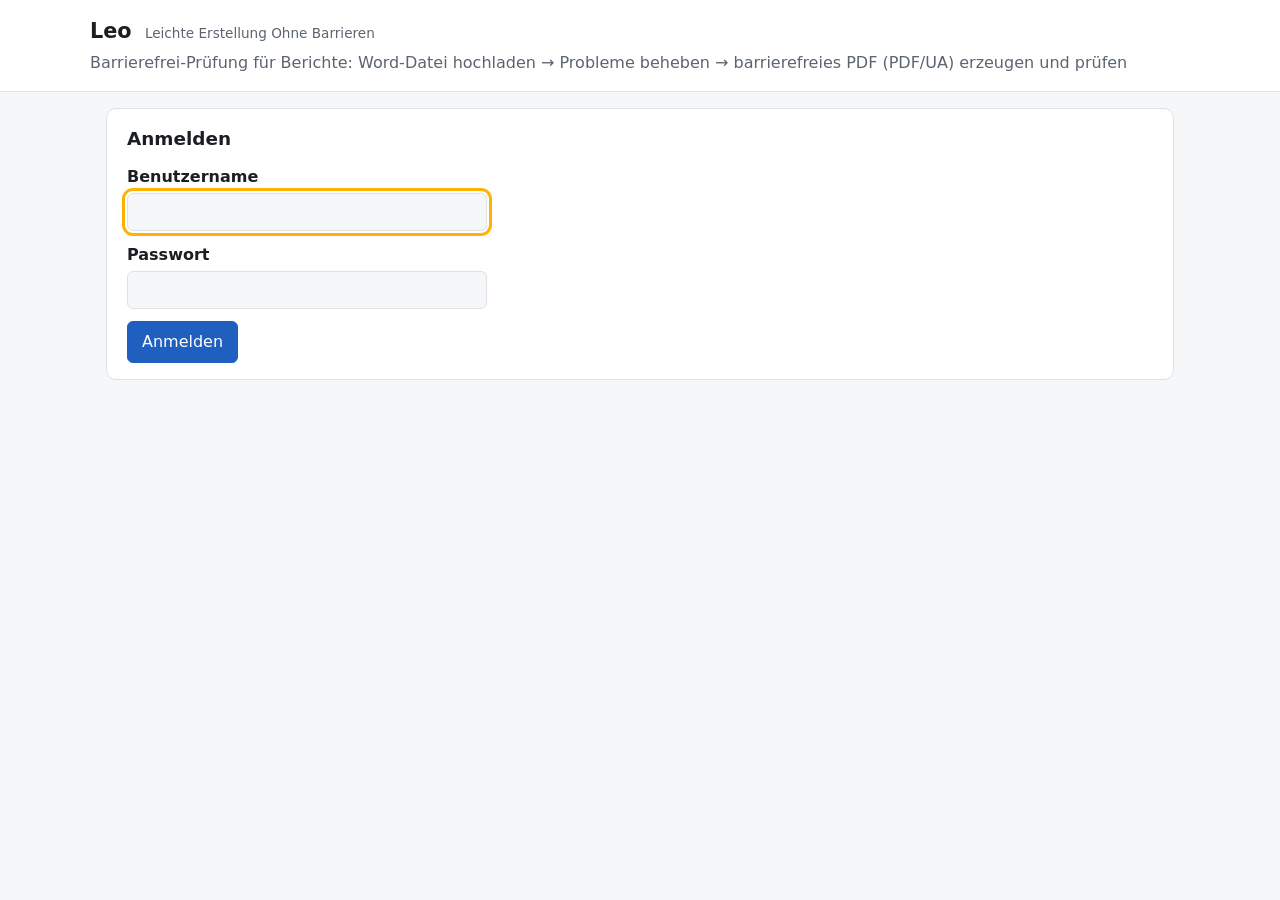
==== static/index.html @ 0f89e2e9 "Matterhorn-Übersicht (DE/EN) und Pfeiltasten in den Reitern - MATTERHORN.md/.en.md: alle 31 Prüfpunk" ====
<!doctype html>
<!-- SPDX-License-Identifier: EUPL-1.2 · Copyright (c) 2026 example.org -->
<html lang="de">
<head>
<meta charset="utf-8">
<meta name="viewport" content="width=device-width, initial-scale=1">
<title>Leo – Leichte Erstellung Ohne Barrieren</title>
<style>
:root {
  --bg: #f6f7f9; --card: #ffffff; --text: #1b1f24; --muted: #5b6470; --line: #dde1e6;
  --accent: #1f5fbf; --accent-text: #ffffff; --ok: #1d7a3e; --ok-bg: #e6f4ea;
  --err: #b3261e; --err-bg: #fce8e6; --warn: #8a5a00; --warn-bg: #fff4d6; --info: #3c4a5c; --info-bg: #eef1f5;
  --focus: #ffb300;
}
@media (prefers-color-scheme: dark) {
  :root {
    --bg: #14171b; --card: #1d2127; --text: #e8eaed; --muted: #a2abb6; --line: #343a42;
    --accent: #7fb0ff; --accent-text: #0d1b33; --ok: #7ed69b; --ok-bg: #173323;
    --err: #ff9d94; --err-bg: #3d1a17; --warn: #ffd27a; --warn-bg: #3a2d0e; --info: #c3cdd9; --info-bg: #262c34;
  }
}
* { box-sizing: border-box; }
body { margin: 0; font: 16px/1.5 system-ui, -apple-system, "Segoe UI", Roboto, sans-serif; background: var(--bg); color: var(--text); }
header { background: var(--card); border-bottom: 1px solid var(--line); padding: 16px; }
header h1 { margin: 0; font-size: 1.3rem; }
header h1 .claim { display: inline-block; font-size: 0.85rem; font-weight: 400; color: var(--muted); margin-left: 6px; }
header p { margin: 4px 0 0; color: var(--muted); }
header .bar { max-width: 1100px; margin: 0 auto; display: flex; gap: 16px; align-items: flex-start; justify-content: space-between; flex-wrap: wrap; }
#userbox { display: flex; gap: 10px; align-items: center; }
#login form { max-width: 360px; display: grid; gap: 12px; }
main { max-width: 1100px; margin: 0 auto; padding: 16px 16px 120px; }
.card { background: var(--card); border: 1px solid var(--line); border-radius: 10px; padding: 16px 20px; margin-bottom: 16px; }
h2 { font-size: 1.15rem; margin: 0 0 12px; }
h3 { font-size: 1rem; margin: 0 0 6px; }
button, .btn { font: inherit; border: 1px solid var(--accent); background: var(--accent); color: var(--accent-text); border-radius: 6px; padding: 8px 14px; cursor: pointer; text-decoration: none; display: inline-block; }
button.secondary, .btn.secondary { background: transparent; color: var(--accent); }
button:disabled { opacity: .5; cursor: not-allowed; }
:focus-visible { outline: 3px solid var(--focus); outline-offset: 2px; }
input[type=text], input[type=password], textarea, select { font: inherit; color: var(--text); background: var(--bg); border: 1px solid var(--line); border-radius: 6px; padding: 6px 8px; width: 100%; }
textarea { min-height: 70px; resize: vertical; }
label { font-weight: 600; display: block; margin-bottom: 4px; }
label.inline { display: inline-flex; gap: 6px; align-items: center; font-weight: normal; }
.muted { color: var(--muted); font-size: .92rem; }
.row { display: flex; gap: 12px; flex-wrap: wrap; align-items: center; }
.grid2 { display: grid; grid-template-columns: 1fr 1fr; gap: 16px; }
@media (max-width: 700px) { .grid2 { grid-template-columns: 1fr; } }
.badge { display: inline-block; padding: 1px 8px; border-radius: 999px; font-size: .82rem; font-weight: 600; }
.b-err { background: var(--err-bg); color: var(--err); }
.b-warn { background: var(--warn-bg); color: var(--warn); }
.b-ok { background: var(--ok-bg); color: var(--ok); }
.b-info { background: var(--info-bg); color: var(--info); }
.summary { display: flex; gap: 12px; flex-wrap: wrap; }
.summary .tile { flex: 1 1 150px; border: 1px solid var(--line); border-radius: 8px; padding: 10px 14px; }
.tile .num { font-size: 1.6rem; font-weight: 700; display: block; }
nav.tabs { display: flex; gap: 4px; flex-wrap: wrap; margin-bottom: 16px; }
nav.tabs button { background: transparent; color: var(--text); border-color: var(--line); }
nav.tabs button[aria-selected=true] { background: var(--accent); color: var(--accent-text); border-color: var(--accent); }
.img-card { display: grid; grid-template-columns: 220px 1fr; gap: 16px; border-top: 1px solid var(--line); padding: 16px 0; }
.img-card:first-of-type { border-top: 0; }
@media (max-width: 700px) { .img-card { grid-template-columns: 1fr; } }
.preview { width: 100%; max-height: 200px; object-fit: contain; background: repeating-conic-gradient(var(--line) 0 25%, transparent 0 50%) 0 0/16px 16px; border-radius: 6px; border: 1px solid var(--line); }
.noprev { height: 120px; display: flex; align-items: center; justify-content: center; text-align: center; border: 1px dashed var(--line); border-radius: 6px; color: var(--muted); padding: 8px; }
table.list { width: 100%; border-collapse: collapse; }
table.list th, table.list td { text-align: left; padding: 8px; border-top: 1px solid var(--line); vertical-align: top; }
table.list th { border-top: 0; color: var(--muted); font-weight: 600; font-size: .9rem; }
ul.hints { list-style: none; padding: 0; margin: 0; }
ul.hints li { padding: 8px 0; border-top: 1px solid var(--line); display: flex; gap: 10px; }
ul.hints li:first-child { border-top: 0; }
.swatch { display: inline-block; width: 1.4em; height: 1.4em; border-radius: 4px; border: 1px solid var(--line); vertical-align: middle; }
.sample { font-weight: 600; padding: 2px 6px; background: #fff; border-radius: 4px; border: 1px solid var(--line); }
.outline { margin: 0; padding: 0; list-style: none; max-height: 420px; overflow: auto; }
.outline li { padding: 2px 0; }
.actions { position: fixed; bottom: 0; left: 0; right: 0; background: var(--card); border-top: 1px solid var(--line); padding: 12px 16px; }
.actions .inner { max-width: 1100px; margin: 0 auto; display: flex; gap: 12px; align-items: center; flex-wrap: wrap; }
.status { margin-left: auto; }
.spinner { display: inline-block; width: 1em; height: 1em; border: 2px solid currentColor; border-right-color: transparent; border-radius: 50%; animation: spin .8s linear infinite; vertical-align: -2px; }
@keyframes spin { to { transform: rotate(360deg); } }
.drop { border: 2px dashed var(--line); border-radius: 10px; padding: 28px; text-align: center; }
.drop.over { border-color: var(--accent); }
.hidden { display: none !important; }
.error-box { background: var(--err-bg); color: var(--err); padding: 10px 14px; border-radius: 8px; margin-bottom: 16px; }
</style>
</head>
<body>
<header>
  <div class="bar">
    <div>
      <h1>Leo <span class="claim">Leichte Erstellung Ohne Barrieren</span></h1>
      <p>Barrierefrei-Prüfung für Berichte: Word-Datei hochladen → Probleme beheben → barrierefreies PDF (PDF/UA) erzeugen und prüfen</p>
    </div>
    <div id="userbox" class="hidden"><span class="muted">Angemeldet als <strong id="username"></strong></span><a class="btn secondary hidden" id="adminlink" href="/admin">Benutzerverwaltung</a><button class="secondary" id="logout">Abmelden</button></div>
  </div>
</header>
<main>
  <div id="error" class="error-box hidden" role="alert"></div>

  <section id="login" class="card hidden" aria-labelledby="h-login">
    <h2 id="h-login">Anmelden</h2>
    <form id="loginform">
      <div><label for="l-user">Benutzername</label><input id="l-user" type="text" autocomplete="username" required></div>
      <div><label for="l-pw">Passwort</label><input id="l-pw" type="password" autocomplete="current-password" required></div>
      <div><button type="submit" id="l-btn">Anmelden</button></div>
    </form>
  </section>

  <section id="upload" class="card hidden" aria-labelledby="h-upload">
    <h2 id="h-upload">1. Word-Datei hochladen</h2>
    <div id="drop" class="drop">
      <p><label for="file" style="display:inline">Datei auswählen (.docx)</label> oder hierher ziehen</p>
      <input id="file" type="file" accept=".docx,application/vnd.openxmlformats-officedocument.wordprocessingml.document">
      <p class="muted">Die Datei bleibt auf diesem Rechner bzw. Server und wird nicht an Dritte weitergegeben.</p>
    </div>
  </section>

  <div id="workspace" class="hidden">
    <section class="card" aria-labelledby="h-sum">
      <h2 id="h-sum">Übersicht: <span id="docname"></span></h2>
      <div class="summary" id="summary"></div>
    </section>

    <nav class="tabs" role="tablist" aria-label="Bereiche">
      <button role="tab" id="t-doc" aria-controls="p-doc" aria-selected="true">Dokument</button>
      <button role="tab" id="t-img" tabindex="-1" aria-controls="p-img" aria-selected="false">Bilder <span id="c-img"></span></button>
      <button role="tab" id="t-tbl" tabindex="-1" aria-controls="p-tbl" aria-selected="false">Tabellen <span id="c-tbl"></span></button>
      <button role="tab" id="t-str" tabindex="-1" aria-controls="p-str" aria-selected="false">Struktur &amp; Hinweise <span id="c-str"></span></button>
      <button role="tab" id="t-exp" tabindex="-1" aria-controls="p-exp" aria-selected="false">PDF &amp; Download</button>
    </nav>

    <section id="p-doc" role="tabpanel" aria-labelledby="t-doc" class="card">
      <h2>Dokumenteigenschaften</h2>
      <div class="grid2">
        <div>
          <label for="title">Dokumenttitel</label>
          <input id="title" type="text">
          <p class="muted">Wird im PDF-Fenster statt des Dateinamens angezeigt und von Screenreadern vorgelesen.</p>
        </div>
        <div>
          <label for="lang">Hauptsprache</label>
          <select id="lang">
            <option value="de-AT">Deutsch (Österreich) – de-AT</option>
            <option value="de-DE">Deutsch (Deutschland) – de-DE</option>
            <option value="en-GB">Englisch (UK) – en-GB</option>
            <option value="en-US">Englisch (USA) – en-US</option>
          </select>
          <p class="muted">Bestimmt die Aussprache im Screenreader. Fremdsprachige Passagen bitte in Word eigens markieren.</p>
        </div>
      </div>
      <h3 style="margin-top:12px">Links</h3>
      <p id="linkinfo"></p>
      <label class="inline" id="linkopt"><input type="checkbox" id="links"> Fehlende Linkbeschreibungen automatisch aus dem Linktext ergänzen (betrifft vor allem Inhalts-, Abbildungs- und Tabellenverzeichnis)</label>
      <h3 style="margin-top:12px">Schriftfarben (Kontrast)</h3>
      <div id="colors"></div>
      <p class="muted">Text muss sich mit mindestens 4,5 : 1 vom weißen Hintergrund abheben (WCAG). Farbige Schrift <em>in eingefügten Grafiken</em> (z.&nbsp;B. rot/grün beschriftete Schemata) kann das Tool nicht prüfen – PAC prüft sie aber mit. Solche Grafiken in der Ursprungsdatei mit dunkleren Farben neu erstellen.</p>
    </section>

    <section id="p-img" role="tabpanel" aria-labelledby="t-img" class="card hidden">
      <h2>Bilder und Grafiken</h2>
      <p class="muted">Jedes Bild braucht einen Alternativtext, der den Inhalt kurz beschreibt – oder es wird als „dekorativ“ markiert (z.&nbsp;B. Zierlinien). Logos bekommen einen Text wie „Logo der …“.</p>
      <div class="row" style="margin-bottom:8px">
        <label class="inline"><input type="checkbox" id="onlyopen" checked> nur offene Punkte zeigen</label>
        <button class="secondary" id="fillcaps">Alle leeren Alternativtexte aus der Bildunterschrift füllen</button>
      </div>
      <div id="images"></div>
    </section>

    <section id="p-tbl" role="tabpanel" aria-labelledby="t-tbl" class="card hidden">
      <h2>Tabellen</h2>
      <p class="muted">Die erste Zeile mit den Spaltenüberschriften muss als Kopfzeile markiert sein (in Word: Tabelleneigenschaften → Zeile → „Gleiche Kopfzeile auf jeder Seite wiederholen“). Nur so erkennt PAC Tabellenköpfe.</p>
      <table class="list">
        <thead><tr><th scope="col">Nr.</th><th scope="col">Erste Zeile</th><th scope="col">Zeilen</th><th scope="col">Kopfzeile</th></tr></thead>
        <tbody id="tables"></tbody>
      </table>
    </section>

    <section id="p-str" role="tabpanel" aria-labelledby="t-str" class="card hidden">
      <div class="grid2">
        <div>
          <div id="hfix"></div>
          <h2>Hinweise</h2>
          <p class="muted">Diese Punkte bitte in Word korrigieren – das Tool kann sie nicht automatisch beheben.</p>
          <ul class="hints" id="hints"></ul>
        </div>
        <div>
          <h2>Gliederung (Überschriften)</h2>
          <ol class="outline" id="outline"></ol>
        </div>
      </div>
    </section>

    <section id="p-exp" role="tabpanel" aria-labelledby="t-exp" class="card hidden">
      <h2>PDF erzeugen und prüfen</h2>
      <p class="muted">Das PDF wird mit LibreOffice im Format PDF/UA erzeugt und anschließend geprüft. Die Prüfung ersetzt nicht den abschließenden Test mit PAC, sollte ihn aber zur Formsache machen.</p>
      <div id="prep"></div>
      <p><label class="inline"><input type="checkbox" id="lossless"> Bilder verlustfrei speichern – beste Qualität, auch bei transparentem Hintergrund, aber deutlich größere Datei (bei vielen Fotos ein Vielfaches)</label></p>
      <p><button id="export2">PDF erzeugen und prüfen</button></p>
      <div id="report" aria-live="polite"></div>
      <div id="downloads" class="row hidden" style="margin-top:12px">
        <a class="btn" id="dl-pdf">PDF herunterladen</a>
        <a class="btn secondary" id="dl-docx">Korrigierte Word-Datei (.docx)</a>
        <a class="btn secondary" id="dl-odt">OpenDocument (.odt)</a>
      </div>
    </section>
  </div>
</main>

<div class="actions hidden" id="actions">
  <div class="inner">
    <button id="save" class="secondary" disabled>Änderungen speichern</button>
    <button id="export">PDF erzeugen und prüfen</button>
    <button id="new" class="secondary">Andere Datei</button>
    <span class="status muted" id="status" aria-live="polite"></span>
  </div>
</div>

<script>
const $ = s => document.querySelector(s);
const esc = s => String(s ?? '').replace(/[&<>"']/g, c => ({'&':'&amp;','<':'&lt;','>':'&gt;','"':'&quot;',"'":'&#39;'}[c]));
let job = null;         // {id, name, analysis}
let edits = {};         // {title, language, images:{i:{alt,decorative}}, tables:{i:bool}}
const PREVIEWABLE = /\.(png|jpe?g|gif|svg|bmp)$/i;
const GENERIC = /^(bild|grafik|abbildung|abb\.?|diagramm|picture|image|foto|grafik\s*\d+|logo)\s*\d*$/i;

function showError(msg) { const e = $('#error'); e.textContent = msg; e.classList.toggle('hidden', !msg); if (msg) e.scrollIntoView({behavior:'smooth'}); }
function status(html) { $('#status').innerHTML = html; }

async function api(url, opts = {}) {
  const r = await fetch(url, {credentials: 'same-origin', ...opts});
  if (r.status === 401 && !url.endsWith('/api/login')) { showLogin(); throw new Error('Sitzung abgelaufen – bitte neu anmelden.'); }
  const ct = r.headers.get('content-type') || '';
  const body = ct.includes('json') ? await r.json() : await r.text();
  if (!r.ok) throw new Error(body.error || body || r.statusText);
  return body;
}

function imgState(img) {
  const e = edits.images[img.index] || {};
  const alt = e.alt ?? img.alt;
  const dec = e.decorative ?? img.decorative;
  if (dec) return {alt, dec, st: 'dekorativ', cls: 'b-info', open: false};
  if (!alt.trim()) return {alt, dec, st: 'Alternativtext fehlt', cls: 'b-err', open: true};
  if (GENERIC.test(alt.trim()) || alt.trim() === img.name) return {alt, dec, st: 'nichtssagend', cls: 'b-warn', open: true};
  return {alt, dec, st: 'ok', cls: 'b-ok', open: false};
}
function tblHeader(t) { return edits.tables[t.index] ?? t.header; }
function dirty() {
  const a = job.analysis;
  if (edits.title !== undefined && edits.title !== a.title) return true;
  if (edits.language !== undefined && edits.language !== a.language) return true;
  for (const img of a.images) { const s = imgState(img); if (s.alt !== img.alt || s.dec !== img.decorative) return true; }
  for (const t of a.tables) if (tblHeader(t) !== t.header) return true;
  if (edits.links && a.links_missing) return true;
  if (Object.keys(edits.headings).length || Object.keys(edits.colors).length) return true;
  return false;
}
function captionText(c) { return (c || '').replace(/^(Abbildung|Abb\.|Figure|Fig\.|Grafik|Tabelle)\s*\d+[.:]?\s*/i, '').trim(); }

function counts() {
  const a = job.analysis;
  const title = edits.title ?? a.title, lang = edits.language ?? a.language;
  const imgOpen = a.images.filter(i => imgState(i).open).length;
  const tblOpen = a.tables.filter(t => !tblHeader(t) && t.rows > 1).length;
  const docOpen = (title.trim() ? 0 : 1) + (lang ? 0 : 1) + (a.links_missing && !edits.links ? 1 : 0);
  const hintsErr = a.hints.filter(h => h.severity === 'fehler' && !['titel','sprache'].includes(h.kind)).length;
  const hintsWarn = a.hints.filter(h => h.severity === 'warnung').length;
  const headOpen = a.heading_fixes.filter(f => !edits.headings[f.para]).length;
  const colOpen = a.colors.filter(c => !edits.colors[c.color]).length;
  return {imgOpen, tblOpen, docOpen: docOpen + colOpen, hintsErr: hintsErr + headOpen, hintsWarn};
}

function renderSummary() {
  const a = job.analysis, c = counts();
  const tile = (n, label, cls) => `<div class="tile"><span class="num">${n}</span><span class="badge ${n ? cls : 'b-ok'}">${label}</span></div>`;
  $('#summary').innerHTML =
    tile(c.imgOpen, `Bilder offen (von ${a.images.length})`, 'b-err') +
    tile(c.tblOpen, `Tabellen ohne Kopfzeile (von ${a.tables.length})`, 'b-err') +
    tile(c.docOpen, 'Titel/Sprache/Links offen', 'b-err') +
    tile(c.hintsErr + c.hintsWarn, 'Hinweise zur Struktur', 'b-warn');
  $('#c-img').innerHTML = c.imgOpen ? `<span class="badge b-err">${c.imgOpen}</span>` : '';
  $('#c-tbl').innerHTML = c.tblOpen ? `<span class="badge b-err">${c.tblOpen}</span>` : '';
  const hs = c.hintsErr + c.hintsWarn;
  $('#c-str').innerHTML = hs ? `<span class="badge b-warn">${hs}</span>` : '';
  $('#save').disabled = !dirty();
  if (dirty()) status('Ungespeicherte Änderungen'); else if (!$('#status').textContent.startsWith('PDF')) status('');
}

function renderDoc() {
  const a = job.analysis;
  $('#title').value = edits.title ?? a.title;
  const lang = edits.language ?? a.language;
  const sel = $('#lang');
  if (lang && ![...sel.options].some(o => o.value === lang)) sel.add(new Option(lang, lang));
  sel.value = lang || 'de-AT';
  if (!lang) edits.language = 'de-AT';
  $('#linkinfo').innerHTML = a.links_missing
    ? `<span class="badge b-err">${a.links_missing} von ${a.links_total} Links</span> ohne Beschreibung. PAC bemängelt Links ohne Beschreibung im PDF.`
    : `<span class="badge b-ok">OK</span> ${a.links_total ? `Alle ${a.links_total} Links haben eine Beschreibung.` : 'Keine Links im Dokument.'}`;
  $('#linkopt').classList.toggle('hidden', !a.links_missing);
  $('#links').checked = !!edits.links;
  $('#colors').innerHTML = a.colors.length ? '<table class="list"><thead><tr><th scope="col">Farbe</th><th scope="col">Kontrast</th><th scope="col">Verwendet in</th><th scope="col">Korrektur</th></tr></thead><tbody>' +
    a.colors.map(c => `<tr>
      <td><span class="swatch" style="background:#${esc(c.color)}"></span> <span class="sample" style="color:#${esc(c.color)}">Beispiel</span> #${esc(c.color)}</td>
      <td><span class="badge b-err">${c.ratio.toFixed(2)} : 1</span></td>
      <td>${c.places.map(esc).join('<br>')}</td>
      <td><label class="inline"><input type="checkbox" data-col="${esc(c.color)}" ${edits.colors[c.color] ? 'checked' : ''}> abdunkeln auf <span class="swatch" style="background:#${esc(c.suggestion)}"></span> <span class="sample" style="color:#${esc(c.suggestion)}">Beispiel</span> #${esc(c.suggestion)} (${c.suggestion_ratio.toFixed(2)} : 1)</label></td>
    </tr>`).join('') + '</tbody></table>'
    : '<p><span class="badge b-ok">OK</span> Alle Schriftfarben im Text haben genug Kontrast.</p>';
}

function renderImages() {
  const only = $('#onlyopen').checked;
  const list = job.analysis.images.filter(i => !only || imgState(i).open);
  if (!list.length) { $('#images').innerHTML = `<p><span class="badge b-ok">Alles erledigt</span> ${only ? 'Keine offenen Bilder.' : 'Keine Bilder im Dokument.'}</p>`; return; }
  $('#images').innerHTML = list.map(img => {
    const s = imgState(img);
    const prev = img.media && PREVIEWABLE.test(img.media)
      ? `<img class="preview" loading="lazy" alt="" src="/api/job/${job.id}/media/${encodeURI(img.media)}">`
      : `<div class="noprev">${img.kind === 'diagramm' ? 'Diagramm (Word-Diagramm)' : img.kind === 'form' ? 'Form / Textfeld' : img.kind === 'smartart' ? 'SmartArt-Grafik' : 'Keine Vorschau (' + esc((img.media || '').split('.').pop()) + ')'}</div>`;
    return `<div class="img-card" data-i="${img.index}">
      <div>${prev}</div>
      <div>
        <h3>${esc(img.caption || img.name || 'Bild')} <span class="badge ${s.cls}">${s.st}</span></h3>
        ${img.vector_text ? `<p><span class="badge ${img.vector_text >= 300 ? 'b-warn' : 'b-info'}">Grafik mit Text</span> ${img.vector_text >= 300 ? `Sehr viel Text (${img.vector_text} Textstellen) – vermutlich eine Tabelle als Bild. Besser als echte Word-Tabelle einfügen.` : `${img.vector_text} Textstelle(n): Beschriftungen in den Alternativtext aufnehmen, Schriftfarben auf Kontrast prüfen.`}</p>` : ''}
        <p class="muted">Abschnitt: ${esc(img.section || '– (vor der ersten Überschrift, z. B. Titelseite)')} · Word-Name: ${esc(img.name)}</p>
        <label for="alt-${img.index}">Alternativtext</label>
        <textarea id="alt-${img.index}" data-alt="${img.index}" ${s.dec ? 'disabled' : ''}>${esc(s.alt)}</textarea>
        <div class="row" style="margin-top:6px">
          <label class="inline"><input type="checkbox" data-dec="${img.index}" ${s.dec ? 'checked' : ''}> dekorativ (Screenreader überspringt das Bild)</label>
          ${img.caption ? `<button class="secondary" data-cap="${img.index}">Bildunterschrift übernehmen</button>` : ''}
        </div>
      </div>
    </div>`;
  }).join('');
}

function renderTables() {
  const a = job.analysis;
  $('#tables').innerHTML = a.tables.length ? a.tables.map(t => {
    const h = tblHeader(t);
    return `<tr>
      <td>${t.index + 1}${t.nested ? ' <span class="badge b-info">verschachtelt</span>' : ''}</td>
      <td>${esc(t.first_row) || '<span class="muted">(leer)</span>'}<div class="muted">${esc(t.section)}</div></td>
      <td>${t.rows}</td>
      <td><label class="inline"><input type="checkbox" data-tbl="${t.index}" ${h ? 'checked' : ''}> erste Zeile ist Kopfzeile</label>
        ${h ? '' : (t.rows > 1 ? ' <span class="badge b-err">fehlt</span>' : ' <span class="badge b-info">1 Zeile</span>')}</td>
    </tr>`;
  }).join('') : '<tr><td colspan="4">Keine Tabellen im Dokument.</td></tr>';
}

function renderStructure() {
  const a = job.analysis;
  const sev = {fehler: ['b-err','Fehler'], warnung: ['b-warn','Warnung'], hinweis: ['b-info','Hinweis']};
  $('#hfix').innerHTML = a.heading_fixes.length ? `<h2>Übersprungene Überschriftenebenen</h2>
    <p class="muted">PAC und veraPDF verlangen, dass keine Ebene ausgelassen wird (z.&nbsp;B. Ebene 4 direkt nach Ebene 2). Das Tool kann diese Überschriften auf die richtige Ebene setzen – dabei ändert sich ggf. die Nummerierung.</p>
    <p><button class="secondary" id="hfix-all">Alle korrigieren</button></p>
    <ul class="hints">` + a.heading_fixes.map(f => `<li><span class="badge b-err">H${f.from}→H${f.to}</span><div><label class="inline"><input type="checkbox" data-head="${f.para}" data-style="${esc(f.style)}" ${edits.headings[f.para] ? 'checked' : ''}> „${esc(f.text)}“ auf Ebene ${f.to} setzen (Vorlage „${esc(f.style_name)}“)</label><div class="muted">Abschnitt: ${esc(f.section)}</div></div></li>`).join('') + '</ul>' : '';
  const fixable = t => a.heading_fixes.some(f => { const m = /„(.*?)…?“/.exec(t); return m && f.text.startsWith(m[1].replace(/…$/, '')); });
  const hints = a.hints.filter(h => !['titel','sprache'].includes(h.kind) && !(h.kind === 'ebene' && h.text.startsWith('Überschrift Ebene') && fixable(h.text)));
  $('#hints').innerHTML = hints.length ? hints.map(h => `<li><span class="badge ${sev[h.severity][0]}">${sev[h.severity][1]}</span><div>${esc(h.text)}${h.section ? `<div class="muted">Abschnitt: ${esc(h.section)}</div>` : ''}</div></li>`).join('')
    : '<li><span class="badge b-ok">OK</span> Keine Hinweise.</li>';
  $('#outline').innerHTML = a.headings.map(h => `<li style="padding-left:${(h.level - 1) * 18}px"><span class="badge b-info">H${h.level}</span> ${esc(h.text)}</li>`).join('') || '<li>Keine Überschriften gefunden.</li>';
}

function renderPrep() {
  const p = job.analysis.pdf_prep || [];
  $('#prep').innerHTML = p.length ? '<h3>Wird beim PDF-Export automatisch angepasst</h3><ul class="hints">' + p.map(t => `<li><span class="badge b-info">auto</span><div>${esc(t)}</div></li>`).join('') + '</ul><p class="muted">Die herunterladbare Word-Datei bleibt dabei unverändert.</p>' : '';
}
function renderAll() { renderPrep(); renderDoc(); renderImages(); renderTables(); renderStructure(); renderSummary(); }

function newEdits() { return {images: {}, tables: {}, headings: {}, colors: {}, links: !!(job && job.analysis.links_missing)}; }
function loadJob(j) {
  job = j; edits = newEdits();
  $('#docname').textContent = j.name;
  $('#upload').classList.add('hidden');
  $('#workspace').classList.remove('hidden');
  $('#actions').classList.remove('hidden');
  $('#report').innerHTML = ''; $('#downloads').classList.add('hidden');
  renderAll();
  try { localStorage.setItem('bf-job', j.id); } catch (e) {}
}

async function upload(file) {
  showError('');
  if (!file) return;
  const fd = new FormData(); fd.append('file', file);
  $('#drop').innerHTML = `<p><span class="spinner"></span> „${esc(file.name)}“ wird hochgeladen und analysiert …</p>`;
  try { loadJob(await api('/api/upload', {method: 'POST', body: fd})); }
  catch (e) { showError(e.message); setTimeout(() => location.reload(), 4000); }
}

async function save() {
  if (!dirty()) return true;
  const a = job.analysis;
  const body = {images: [], tables: []};
  if (edits.title !== undefined && edits.title !== a.title) body.title = edits.title;
  if (edits.language !== undefined && edits.language !== a.language) body.language = edits.language;
  for (const img of a.images) { const s = imgState(img); if (s.alt !== img.alt || s.dec !== img.decorative) body.images.push({index: img.index, alt: s.alt.trim(), decorative: s.dec}); }
  for (const t of a.tables) if (tblHeader(t) !== t.header) body.tables.push({index: t.index, header: tblHeader(t)});
  if (edits.links && a.links_missing) body.link_descriptions = true;
  body.headings = Object.entries(edits.headings).map(([para, style]) => ({para: +para, style}));
  body.colors = a.colors.filter(c => edits.colors[c.color]).map(c => ({from: c.color, to: c.suggestion}));
  status('<span class="spinner"></span> Speichere …');
  try {
    const j = await api(`/api/job/${job.id}/apply`, {method: 'POST', headers: {'content-type': 'application/json'}, body: JSON.stringify(body)});
    job = j; edits = newEdits(); renderAll(); status('Gespeichert ✓'); return true;
  } catch (e) { showError(e.message); status(''); return false; }
}

async function exportPdf() {
  showError('');
  if (!(await save())) return;
  selectTab('t-exp');
  ['#export', '#export2'].forEach(s => $(s).disabled = true);
  $('#downloads').classList.add('hidden');
  $('#report').innerHTML = '<p><span class="spinner"></span> LibreOffice erzeugt das PDF und prüft es – das kann bei großen Berichten 1–2 Minuten dauern …</p>';
  status('<span class="spinner"></span> PDF wird erzeugt …');
  try {
    const r = await api(`/api/job/${job.id}/export${$('#lossless').checked ? '?lossless=1' : ''}`, {method: 'POST'});
    const fails = r.checks.filter(c => !c.ok);
    let html = `<h3>Basisprüfung (${r.pages} Seiten) ${fails.length ? `<span class="badge b-err">${fails.length} Problem(e)</span>` : '<span class="badge b-ok">bestanden</span>'}</h3><ul class="hints">`;
    html += r.checks.map(c => `<li><span class="badge ${c.ok ? 'b-ok' : (c.severity === 'fehler' ? 'b-err' : 'b-warn')}">${c.ok ? '✓' : '✗'}</span><div><strong>${esc(c.title)}</strong><div class="muted">${esc(c.detail)}</div></div></li>`).join('');
    html += '</ul>';
    const v = r.verapdf;
    html += '<h3 style="margin-top:16px">veraPDF (PDF/UA-1, Grundlage wie PAC)</h3>';
    if (!v.available || v.compliant === null) html += `<p class="muted">${esc(v.message)}</p>`;
    else if (v.compliant) html += '<p><span class="badge b-ok">konform</span> veraPDF findet keine Verstöße.</p>';
    else html += `<p><span class="badge b-err">${v.failed_rules.length} Regel(n) verletzt</span></p><ul class="hints">` +
      v.failed_rules.map(f => `<li><span class="badge b-err">${esc(f.clause)}-${esc(f.test)}</span><div>${esc(f.description)} <span class="muted">(${esc(f.failed_checks)}×)</span></div></li>`).join('') + '</ul>';
    html += '<p class="muted" style="margin-top:12px">Abschließend das PDF mit PAC öffnen und das Prüfergebnis gemeinsam mit dem Bericht übermitteln.</p>';
    $('#report').innerHTML = html;
    $('#dl-pdf').href = `/api/job/${job.id}/download/pdf`;
    $('#dl-docx').href = `/api/job/${job.id}/download/docx`;
    $('#dl-odt').href = `/api/job/${job.id}/download/odt`;
    $('#downloads').classList.remove('hidden');
    status(fails.length ? 'PDF erzeugt – mit Problemen' : 'PDF erzeugt ✓');
  } catch (e) { $('#report').innerHTML = ''; showError(e.message); status(''); }
  finally { ['#export', '#export2'].forEach(s => $(s).disabled = false); }
}

function selectTab(id) {
  document.querySelectorAll('[role=tab]').forEach(t => {
    const on = t.id === id;
    t.setAttribute('aria-selected', on);
    t.tabIndex = on ? 0 : -1;
    document.getElementById(t.getAttribute('aria-controls')).classList.toggle('hidden', !on);
  });
}

// --- Ereignisse ---
document.querySelectorAll('[role=tab]').forEach(t => t.addEventListener('click', () => selectTab(t.id)));
// Tastatur nach ARIA-Muster „Tabs“: Pfeil links/rechts, Pos1, Ende wechseln den Reiter
document.querySelector('[role=tablist]').addEventListener('keydown', e => {
  const tabs = [...document.querySelectorAll('[role=tab]')];
  const i = tabs.indexOf(document.activeElement);
  if (i < 0) return;
  const next = {ArrowRight: (i + 1) % tabs.length, ArrowLeft: (i - 1 + tabs.length) % tabs.length, Home: 0, End: tabs.length - 1}[e.key];
  if (next === undefined) return;
  e.preventDefault();
  selectTab(tabs[next].id);
  tabs[next].focus();
});
$('#file').addEventListener('change', e => upload(e.target.files[0]));
const drop = $('#drop');
drop.addEventListener('dragover', e => { e.preventDefault(); drop.classList.add('over'); });
drop.addEventListener('dragleave', () => drop.classList.remove('over'));
drop.addEventListener('drop', e => { e.preventDefault(); upload(e.dataTransfer.files[0]); });
$('#title').addEventListener('input', e => { edits.title = e.target.value; renderSummary(); });
$('#lang').addEventListener('change', e => { edits.language = e.target.value; renderSummary(); });
$('#onlyopen').addEventListener('change', renderImages);
$('#links').addEventListener('change', e => { edits.links = e.target.checked; renderSummary(); });
$('#images').addEventListener('input', e => {
  const i = e.target.dataset.alt; if (i === undefined) return;
  edits.images[i] = {...(edits.images[i] || {}), alt: e.target.value};
  renderSummary();
});
$('#images').addEventListener('change', e => {
  const i = e.target.dataset.dec; if (i === undefined) return;
  edits.images[i] = {...(edits.images[i] || {}), decorative: e.target.checked};
  const ta = document.getElementById('alt-' + i); if (ta) ta.disabled = e.target.checked;
  renderSummary();
});
$('#images').addEventListener('click', e => {
  const i = e.target.dataset.cap; if (i === undefined) return;
  const img = job.analysis.images[i];
  edits.images[i] = {...(edits.images[i] || {}), alt: captionText(img.caption)};
  document.getElementById('alt-' + i).value = edits.images[i].alt;
  renderSummary();
});
$('#fillcaps').addEventListener('click', () => {
  let n = 0;
  for (const img of job.analysis.images) {
    const s = imgState(img);
    if (!s.dec && !s.alt.trim() && img.caption) { edits.images[img.index] = {...(edits.images[img.index] || {}), alt: captionText(img.caption)}; n++; }
  }
  $('#onlyopen').checked = false; renderImages(); renderSummary();
  status(`${n} Alternativtext(e) aus Bildunterschriften übernommen – bitte kurz kontrollieren und speichern.`);
});
$('#tables').addEventListener('change', e => {
  const i = e.target.dataset.tbl; if (i === undefined) return;
  edits.tables[i] = e.target.checked; renderTables(); renderSummary();
});
$('#hfix').addEventListener('change', e => {
  const p = e.target.dataset.head; if (p === undefined) return;
  if (e.target.checked) edits.headings[p] = e.target.dataset.style; else delete edits.headings[p];
  renderSummary();
});
$('#hfix').addEventListener('click', e => {
  if (e.target.id !== 'hfix-all') return;
  for (const f of job.analysis.heading_fixes) edits.headings[f.para] = f.style;
  renderStructure(); renderSummary();
});
$('#colors').addEventListener('change', e => {
  const c = e.target.dataset.col; if (c === undefined) return;
  if (e.target.checked) edits.colors[c] = true; else delete edits.colors[c];
  renderSummary();
});
$('#save').addEventListener('click', save);
$('#export').addEventListener('click', exportPdf);
$('#export2').addEventListener('click', exportPdf);
$('#new').addEventListener('click', () => { if (!dirty() || confirm('Ungespeicherte Änderungen verwerfen?')) { try { localStorage.removeItem('bf-job'); } catch (e) {} location.reload(); } });
window.addEventListener('beforeunload', e => { if (job && dirty()) { e.preventDefault(); e.returnValue = ''; } });

// --- Anmeldung ---
function showLogin() {
  job = null;
  ['#upload', '#workspace', '#actions', '#userbox'].forEach(s => $(s).classList.add('hidden'));
  $('#login').classList.remove('hidden');
  $('#l-user').focus();
}
async function afterLogin() {
  let info = {user: '', admin: false};
  try { info = await api('/api/me'); } catch (e) { return; }
  $('#username').textContent = info.user;
  $('#adminlink').classList.toggle('hidden', !info.admin);
  $('#userbox').classList.remove('hidden');
  $('#login').classList.add('hidden');
  $('#upload').classList.remove('hidden');
  // zuletzt bearbeiteten Bericht wieder öffnen
  let id = null; try { id = localStorage.getItem('bf-job'); } catch (e) {}
  if (id) { try { loadJob(await api('/api/job/' + id)); } catch (e) { try { localStorage.removeItem('bf-job'); } catch (_) {} showError(''); } }
}
$('#loginform').addEventListener('submit', async e => {
  e.preventDefault(); showError('');
  $('#l-btn').disabled = true;
  try {
    const r = await api('/api/login', {method: 'POST', headers: {'content-type': 'application/json'}, body: JSON.stringify({user: $('#l-user').value, password: $('#l-pw').value})});
    $('#l-pw').value = '';
    await afterLogin();
  } catch (err) { showError(err.message); }
  finally { $('#l-btn').disabled = false; }
});
$('#logout').addEventListener('click', async () => {
  if (job && dirty() && !confirm('Ungespeicherte Änderungen verwerfen?')) return;
  try { await api('/api/logout', {method: 'POST'}); } catch (e) {}
  try { localStorage.removeItem('bf-job'); } catch (e) {}
  location.reload();
});
(async () => {
  try { const r = await fetch('/api/me', {credentials: 'same-origin'}); if (r.ok) { afterLogin(); return; } } catch (e) {}
  showLogin();
})();
</script>
</body>
</html>
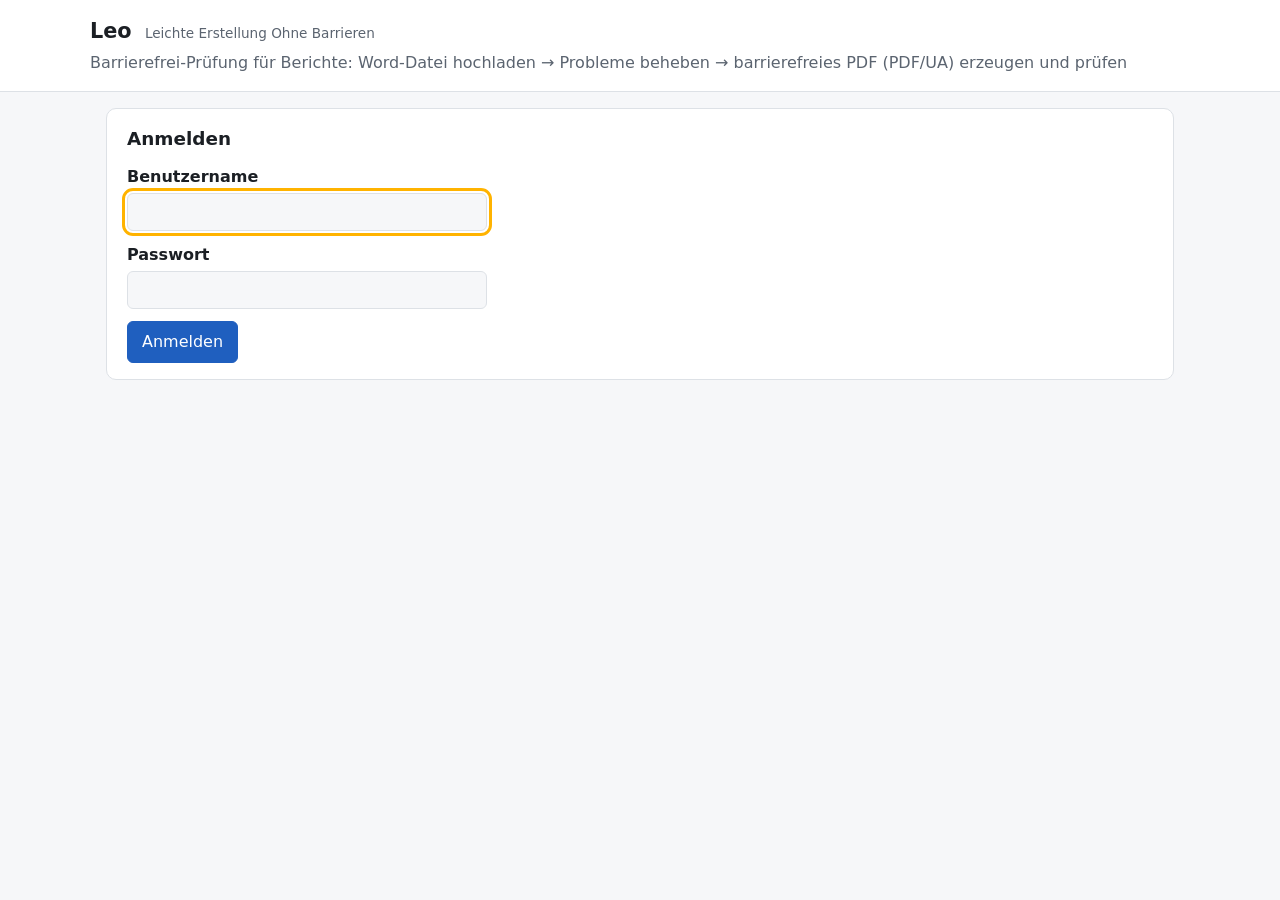
==== commit da50c8ad: "Formeln mit Alternativtext, automatisches Löschen der Berichte Formeln (veraPDF 7.7-1, einziger Vers" ====
--- a/static/index.html
+++ b/static/index.html
@@ -59,6 +59,7 @@
 .img-card:first-of-type { border-top: 0; }
 @media (max-width: 700px) { .img-card { grid-template-columns: 1fr; } }
 .preview { width: 100%; max-height: 200px; object-fit: contain; background: repeating-conic-gradient(var(--line) 0 25%, transparent 0 50%) 0 0/16px 16px; border-radius: 6px; border: 1px solid var(--line); }
+.noprev code { font-size: 1.1rem; color: var(--text); word-break: break-all; }
 .noprev { height: 120px; display: flex; align-items: center; justify-content: center; text-align: center; border: 1px dashed var(--line); border-radius: 6px; color: var(--muted); padding: 8px; }
 table.list { width: 100%; border-collapse: collapse; }
 table.list th, table.list td { text-align: left; padding: 8px; border-top: 1px solid var(--line); vertical-align: top; }
@@ -108,19 +109,20 @@
     <div id="drop" class="drop">
       <p><label for="file" style="display:inline">Datei auswählen (.docx)</label> oder hierher ziehen</p>
       <input id="file" type="file" accept=".docx,application/vnd.openxmlformats-officedocument.wordprocessingml.document">
-      <p class="muted">Die Datei bleibt auf diesem Rechner bzw. Server und wird nicht an Dritte weitergegeben.</p>
+      <p class="muted">Die Datei bleibt auf diesem Rechner bzw. Server und wird nicht an Dritte weitergegeben.<span id="ttlinfo"></span></p>
     </div>
   </section>
 
   <div id="workspace" class="hidden">
     <section class="card" aria-labelledby="h-sum">
       <h2 id="h-sum">Übersicht: <span id="docname"></span></h2>
+      <p class="muted hidden" id="delinfo"></p>
       <div class="summary" id="summary"></div>
     </section>
 
     <nav class="tabs" role="tablist" aria-label="Bereiche">
       <button role="tab" id="t-doc" aria-controls="p-doc" aria-selected="true">Dokument</button>
-      <button role="tab" id="t-img" tabindex="-1" aria-controls="p-img" aria-selected="false">Bilder <span id="c-img"></span></button>
+      <button role="tab" id="t-img" tabindex="-1" aria-controls="p-img" aria-selected="false"><span id="l-img">Bilder</span> <span id="c-img"></span></button>
       <button role="tab" id="t-tbl" tabindex="-1" aria-controls="p-tbl" aria-selected="false">Tabellen <span id="c-tbl"></span></button>
       <button role="tab" id="t-str" tabindex="-1" aria-controls="p-str" aria-selected="false">Struktur &amp; Hinweise <span id="c-str"></span></button>
       <button role="tab" id="t-exp" tabindex="-1" aria-controls="p-exp" aria-selected="false">PDF &amp; Download</button>
@@ -161,6 +163,7 @@
         <button class="secondary" id="fillcaps">Alle leeren Alternativtexte aus der Bildunterschrift füllen</button>
       </div>
       <div id="images"></div>
+      <div id="formulas"></div>
     </section>
 
     <section id="p-tbl" role="tabpanel" aria-labelledby="t-tbl" class="card hidden">
@@ -199,6 +202,9 @@
         <a class="btn secondary" id="dl-docx">Korrigierte Word-Datei (.docx)</a>
         <a class="btn secondary" id="dl-odt">OpenDocument (.odt)</a>
       </div>
+      <h3 style="margin-top:24px">Bericht löschen</h3>
+      <p class="muted">Löscht alles zu diesem Bericht sofort vom Server: Word-Datei, PDF, ODT und Prüfbericht. Laden Sie vorher herunter, was Sie brauchen.<span id="delinfo2"></span></p>
+      <p><button class="secondary" id="deljob">Bericht jetzt löschen</button></p>
     </section>
   </div>
 </main>
@@ -242,6 +248,9 @@
   return {alt, dec, st: 'ok', cls: 'b-ok', open: false};
 }
 function tblHeader(t) { return edits.tables[t.index] ?? t.header; }
+// wirksamer Alternativtext einer Formel: Eingabe, sonst gespeicherter Text, sonst Linearform
+function formulaAlt(f) { return edits.formulas[f.key] ?? (f.alt || f.linear); }
+function formulaChanged(f) { const v = (edits.formulas[f.key] ?? '').trim(); return f.key in edits.formulas && v !== (f.alt || f.linear); }
 function dirty() {
   const a = job.analysis;
   if (edits.title !== undefined && edits.title !== a.title) return true;
@@ -250,6 +259,7 @@
   for (const t of a.tables) if (tblHeader(t) !== t.header) return true;
   if (edits.links && a.links_missing) return true;
   if (Object.keys(edits.headings).length || Object.keys(edits.colors).length) return true;
+  if (a.formulas.some(formulaChanged)) return true;
   return false;
 }
 function captionText(c) { return (c || '').replace(/^(Abbildung|Abb\.|Figure|Fig\.|Grafik|Tabelle)\s*\d+[.:]?\s*/i, '').trim(); }
@@ -332,6 +342,28 @@
   }).join('');
 }
 
+function renderFormulas() {
+  const fs = job.analysis.formulas;
+  $('#l-img').textContent = fs.length ? 'Bilder & Formeln' : 'Bilder';
+  if (!fs.length) { $('#formulas').innerHTML = ''; return; }
+  $('#formulas').innerHTML = `<h2 style="margin-top:24px">Formeln</h2>
+    <p class="muted">Jede Formel braucht im PDF einen Alternativtext, den der Screenreader vorliest. Leo verwendet ohne Eingabe die <strong>Linearform</strong> (wie in Word unter „Linear“). Besser verständlich ist oft ein gesprochener Text, z.&nbsp;B. „E gleich m mal c Quadrat“. Der Text wird in der Word-Datei gespeichert.</p>` +
+    fs.map(f => {
+      const v = (edits.formulas[f.key] ?? '').trim();
+      const own = f.key in edits.formulas ? (v !== '' && v !== f.linear) : !!f.alt;
+      return `<div class="img-card" data-f="${esc(f.key)}">
+      <div class="noprev"><code>${esc(f.linear)}</code></div>
+      <div>
+        <h3>Formel ${f.index + 1} <span class="badge ${own ? 'b-ok' : 'b-info'}">${own ? 'eigener Text' : 'Linearform'}</span></h3>
+        <p class="muted">${esc(f.place)}: ${esc(f.context || '–')}</p>
+        <label for="falt-${f.index}">Alternativtext</label>
+        <textarea id="falt-${f.index}" data-fkey="${esc(f.key)}">${esc(formulaAlt(f))}</textarea>
+        <div class="row" style="margin-top:6px"><button class="secondary" data-flin="${esc(f.key)}">Linearform übernehmen</button></div>
+      </div>
+    </div>`;
+    }).join('');
+}
+
 function renderTables() {
   const a = job.analysis;
   $('#tables').innerHTML = a.tables.length ? a.tables.map(t => {
@@ -364,9 +396,18 @@
   const p = job.analysis.pdf_prep || [];
   $('#prep').innerHTML = p.length ? '<h3>Wird beim PDF-Export automatisch angepasst</h3><ul class="hints">' + p.map(t => `<li><span class="badge b-info">auto</span><div>${esc(t)}</div></li>`).join('') + '</ul><p class="muted">Die herunterladbare Word-Datei bleibt dabei unverändert.</p>' : '';
 }
-function renderAll() { renderPrep(); renderDoc(); renderImages(); renderTables(); renderStructure(); renderSummary(); }
-
-function newEdits() { return {images: {}, tables: {}, headings: {}, colors: {}, links: !!(job && job.analysis.links_missing)}; }
+let ttlDays = 0;
+function fmtDate(iso) { const [y, m, d] = iso.split('-'); return `${+d}.${+m}.${y}`; }
+function renderDelete() {
+  const d = job.delete_after;
+  const txt = d ? `Wird am ${fmtDate(d)} automatisch gelöscht, wenn Sie den Bericht bis dahin nicht mehr öffnen.` : '';
+  $('#delinfo').textContent = txt;
+  $('#delinfo').classList.toggle('hidden', !d);
+  $('#delinfo2').textContent = d ? ' Sonst geschieht das automatisch am ' + fmtDate(d) + '.' : '';
+}
+function renderAll() { renderDelete(); renderPrep(); renderDoc(); renderImages(); renderFormulas(); renderTables(); renderStructure(); renderSummary(); }
+
+function newEdits() { return {images: {}, tables: {}, headings: {}, colors: {}, formulas: {}, links: !!(job && job.analysis.links_missing)}; }
 function loadJob(j) {
   job = j; edits = newEdits();
   $('#docname').textContent = j.name;
@@ -398,6 +439,8 @@
   if (edits.links && a.links_missing) body.link_descriptions = true;
   body.headings = Object.entries(edits.headings).map(([para, style]) => ({para: +para, style}));
   body.colors = a.colors.filter(c => edits.colors[c.color]).map(c => ({from: c.color, to: c.suggestion}));
+  // leer oder gleich der Linearform = eigenen Text entfernen
+  body.formulas = a.formulas.filter(formulaChanged).map(f => ({key: f.key, alt: edits.formulas[f.key].trim() === f.linear ? '' : edits.formulas[f.key].trim()}));
   status('<span class="spinner"></span> Speichere …');
   try {
     const j = await api(`/api/job/${job.id}/apply`, {method: 'POST', headers: {'content-type': 'application/json'}, body: JSON.stringify(body)});
@@ -494,6 +537,18 @@
   $('#onlyopen').checked = false; renderImages(); renderSummary();
   status(`${n} Alternativtext(e) aus Bildunterschriften übernommen – bitte kurz kontrollieren und speichern.`);
 });
+$('#formulas').addEventListener('input', e => {
+  const k = e.target.dataset.fkey; if (k === undefined) return;
+  edits.formulas[k] = e.target.value;
+  renderSummary();
+});
+$('#formulas').addEventListener('click', e => {
+  const k = e.target.dataset.flin; if (k === undefined) return;
+  const f = job.analysis.formulas.find(x => x.key === k);
+  edits.formulas[k] = f.linear;
+  renderFormulas(); renderSummary();
+  document.querySelector(`[data-fkey="${CSS.escape(k)}"]`)?.focus();
+});
 $('#tables').addEventListener('change', e => {
   const i = e.target.dataset.tbl; if (i === undefined) return;
   edits.tables[i] = e.target.checked; renderTables(); renderSummary();
@@ -512,6 +567,16 @@
   const c = e.target.dataset.col; if (c === undefined) return;
   if (e.target.checked) edits.colors[c] = true; else delete edits.colors[c];
   renderSummary();
+});
+$('#deljob').addEventListener('click', async () => {
+  if (!confirm(`„${job.name}“ jetzt endgültig vom Server löschen? Das lässt sich nicht rückgängig machen.`)) return;
+  showError('');
+  try {
+    await api(`/api/job/${job.id}`, {method: 'DELETE'});
+    job = null;
+    try { localStorage.removeItem('bf-job'); } catch (e) {}
+    location.reload();
+  } catch (e) { showError(e.message); }
 });
 $('#save').addEventListener('click', save);
 $('#export').addEventListener('click', exportPdf);
@@ -530,6 +595,8 @@
   let info = {user: '', admin: false};
   try { info = await api('/api/me'); } catch (e) { return; }
   $('#username').textContent = info.user;
+  ttlDays = info.ttl_days || 0;
+  $('#ttlinfo').textContent = ttlDays ? ` Hochgeladene Berichte werden ${ttlDays} Tage nach der letzten Nutzung automatisch gelöscht, ältere Berichte nach einem Tag, sobald Sie einen neuen hochladen.` : '';
   $('#adminlink').classList.toggle('hidden', !info.admin);
   $('#userbox').classList.remove('hidden');
   $('#login').classList.add('hidden');
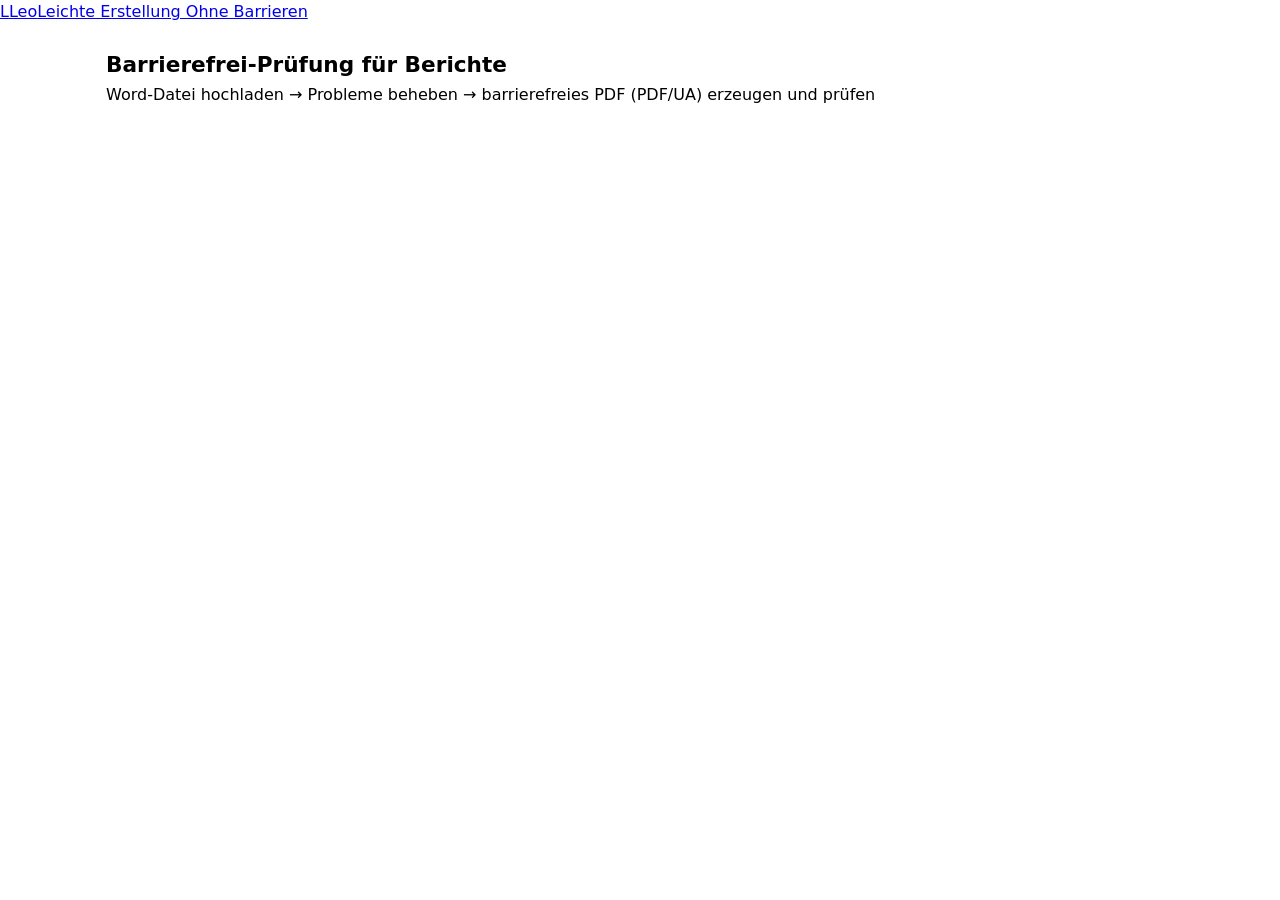
==== commit bd1047e9: "Neue Kopfzeile, eigene Seite fürs Protokoll, Darstellung hell/dunkel - gemeinsame Kopfzeile aller Se" ====
--- a/static/index.html
+++ b/static/index.html
@@ -5,30 +5,16 @@
 <meta charset="utf-8">
 <meta name="viewport" content="width=device-width, initial-scale=1">
 <title>Leo – Leichte Erstellung Ohne Barrieren</title>
+<script>try { const t = localStorage.getItem('leo-theme'); if (t === 'light' || t === 'dark') document.documentElement.dataset.theme = t; } catch (e) {}</script>
+<link rel="stylesheet" href="/menu.css">
 <style>
-:root {
-  --bg: #f6f7f9; --card: #ffffff; --text: #1b1f24; --muted: #5b6470; --line: #dde1e6;
-  --accent: #1f5fbf; --accent-text: #ffffff; --ok: #1d7a3e; --ok-bg: #e6f4ea;
-  --err: #b3261e; --err-bg: #fce8e6; --warn: #8a5a00; --warn-bg: #fff4d6; --info: #3c4a5c; --info-bg: #eef1f5;
-  --focus: #ffb300;
-}
-@media (prefers-color-scheme: dark) {
-  :root {
-    --bg: #14171b; --card: #1d2127; --text: #e8eaed; --muted: #a2abb6; --line: #343a42;
-    --accent: #7fb0ff; --accent-text: #0d1b33; --ok: #7ed69b; --ok-bg: #173323;
-    --err: #ff9d94; --err-bg: #3d1a17; --warn: #ffd27a; --warn-bg: #3a2d0e; --info: #c3cdd9; --info-bg: #262c34;
-  }
-}
 * { box-sizing: border-box; }
 body { margin: 0; font: 16px/1.5 system-ui, -apple-system, "Segoe UI", Roboto, sans-serif; background: var(--bg); color: var(--text); }
-header { background: var(--card); border-bottom: 1px solid var(--line); padding: 16px; }
-header h1 { margin: 0; font-size: 1.3rem; }
-header h1 .claim { display: inline-block; font-size: 0.85rem; font-weight: 400; color: var(--muted); margin-left: 6px; }
-header p { margin: 4px 0 0; color: var(--muted); }
-header .bar { max-width: 1100px; margin: 0 auto; display: flex; gap: 16px; align-items: flex-start; justify-content: space-between; flex-wrap: wrap; }
-#userbox { display: flex; gap: 10px; align-items: center; }
 #login form { max-width: 360px; display: grid; gap: 12px; }
 main { max-width: 1100px; margin: 0 auto; padding: 16px 16px 120px; }
+.intro { margin: 8px 0 16px; }
+.intro h1 { font-size: 1.35rem; margin: 0; }
+.intro p { margin: 2px 0 0; color: var(--muted); }
 .card { background: var(--card); border: 1px solid var(--line); border-radius: 10px; padding: 16px 20px; margin-bottom: 16px; }
 h2 { font-size: 1.15rem; margin: 0 0 12px; }
 h3 { font-size: 1rem; margin: 0 0 6px; }
@@ -59,6 +45,9 @@
 .img-card:first-of-type { border-top: 0; }
 @media (max-width: 700px) { .img-card { grid-template-columns: 1fr; } }
 .preview { width: 100%; max-height: 200px; object-fit: contain; background: repeating-conic-gradient(var(--line) 0 25%, transparent 0 50%) 0 0/16px 16px; border-radius: 6px; border: 1px solid var(--line); }
+.qr { width: 220px; height: 220px; background: #fff; padding: 6px; border-radius: 6px; border: 1px solid var(--line); }
+.qr svg { width: 100%; height: 100%; display: block; }
+.secret { font-family: ui-monospace, "Cascadia Mono", Consolas, monospace; font-size: 1.1rem; letter-spacing: .05em; }
 .noprev code { font-size: 1.1rem; color: var(--text); word-break: break-all; }
 .noprev { height: 120px; display: flex; align-items: center; justify-content: center; text-align: center; border: 1px dashed var(--line); border-radius: 6px; color: var(--muted); padding: 8px; }
 table.list { width: 100%; border-collapse: collapse; }
@@ -83,16 +72,16 @@
 </style>
 </head>
 <body>
-<header>
-  <div class="bar">
-    <div>
-      <h1>Leo <span class="claim">Leichte Erstellung Ohne Barrieren</span></h1>
-      <p>Barrierefrei-Prüfung für Berichte: Word-Datei hochladen → Probleme beheben → barrierefreies PDF (PDF/UA) erzeugen und prüfen</p>
-    </div>
-    <div id="userbox" class="hidden"><span class="muted">Angemeldet als <strong id="username"></strong></span><a class="btn secondary hidden" id="adminlink" href="/admin">Benutzerverwaltung</a><button class="secondary" id="logout">Abmelden</button></div>
+<header class="topbar">
+  <div class="topbar-in">
+    <a class="brand" href="/"><span class="logo" aria-hidden="true">L</span><span class="brand-text"><span class="brand-name">Leo</span><span class="brand-claim">Leichte Erstellung Ohne Barrieren</span></span></a>
+    <nav class="mainnav hidden" id="mainnav" aria-label="Hauptmenü"></nav>
+    <button type="button" class="themebtn" id="themebtn"></button>
+    <div class="usermenu hidden" id="usermenu"></div>
   </div>
 </header>
 <main>
+  <div class="intro"><h1>Barrierefrei-Prüfung für Berichte</h1><p>Word-Datei hochladen → Probleme beheben → barrierefreies PDF (PDF/UA) erzeugen und prüfen</p></div>
   <div id="error" class="error-box hidden" role="alert"></div>
 
   <section id="login" class="card hidden" aria-labelledby="h-login">
@@ -100,8 +89,16 @@
     <form id="loginform">
       <div><label for="l-user">Benutzername</label><input id="l-user" type="text" autocomplete="username" required></div>
       <div><label for="l-pw">Passwort</label><input id="l-pw" type="password" autocomplete="current-password" required></div>
+      <div id="l-codewrap" class="hidden"><label for="l-code">Code aus der Authenticator-App</label><input id="l-code" type="text" inputmode="numeric" autocomplete="one-time-code" maxlength="7" aria-describedby="l-codehelp"><p class="muted" id="l-codehelp">Die 6 Ziffern, die Ihre App gerade für „Leo“ anzeigt.</p></div>
       <div><button type="submit" id="l-btn">Anmelden</button></div>
     </form>
+  </section>
+
+  <section id="mfa" class="card hidden" aria-labelledby="h-mfa">
+    <h2 id="h-mfa">Zwei-Faktor-Anmeldung</h2>
+    <div id="mfabody"></div>
+    <p id="mfamsg" role="status" aria-live="polite"></p>
+    <p><button class="secondary" id="mfaclose">Schließen</button></p>
   </section>
 
   <section id="upload" class="card hidden" aria-labelledby="h-upload">
@@ -218,6 +215,7 @@
   </div>
 </div>
 
+<script src="/menu.js"></script>
 <script>
 const $ = s => document.querySelector(s);
 const esc = s => String(s ?? '').replace(/[&<>"']/g, c => ({'&':'&amp;','<':'&lt;','>':'&gt;','"':'&quot;',"'":'&#39;'}[c]));
@@ -587,19 +585,20 @@
 // --- Anmeldung ---
 function showLogin() {
   job = null;
-  ['#upload', '#workspace', '#actions', '#userbox'].forEach(s => $(s).classList.add('hidden'));
+  ['#upload', '#workspace', '#actions', '#mfa'].forEach(s => $(s).classList.add('hidden'));
+  leoMenu.hide();
   $('#login').classList.remove('hidden');
   $('#l-user').focus();
 }
 async function afterLogin() {
   let info = {user: '', admin: false};
   try { info = await api('/api/me'); } catch (e) { return; }
-  $('#username').textContent = info.user;
+  leoMenu.show(info, 'bericht');
+  mfaOn = !!info.mfa;
   ttlDays = info.ttl_days || 0;
   $('#ttlinfo').textContent = ttlDays ? ` Hochgeladene Berichte werden ${ttlDays} Tage nach der letzten Nutzung automatisch gelöscht, ältere Berichte nach einem Tag, sobald Sie einen neuen hochladen.` : '';
-  $('#adminlink').classList.toggle('hidden', !info.admin);
-  $('#userbox').classList.remove('hidden');
   $('#login').classList.add('hidden');
+  if (new URLSearchParams(location.search).has('zwei-faktor')) { history.replaceState(null, '', '/'); mfaOpen(true); }
   $('#upload').classList.remove('hidden');
   // zuletzt bearbeiteten Bericht wieder öffnen
   let id = null; try { id = localStorage.getItem('bf-job'); } catch (e) {}
@@ -609,17 +608,81 @@
   e.preventDefault(); showError('');
   $('#l-btn').disabled = true;
   try {
-    const r = await api('/api/login', {method: 'POST', headers: {'content-type': 'application/json'}, body: JSON.stringify({user: $('#l-user').value, password: $('#l-pw').value})});
-    $('#l-pw').value = '';
+    const codeShown = !$('#l-codewrap').classList.contains('hidden');
+    const body = {user: $('#l-user').value, password: $('#l-pw').value};
+    if (codeShown) body.code = $('#l-code').value;
+    const r = await fetch('/api/login', {method: 'POST', credentials: 'same-origin', headers: {'content-type': 'application/json'}, body: JSON.stringify(body)});
+    const j = await r.json().catch(() => ({}));
+    if (!r.ok) {
+      if (j.mfa) {
+        // Passwort stimmt, jetzt der Code aus der App
+        $('#l-codewrap').classList.remove('hidden');
+        $('#l-code').value = '';
+        $('#l-code').focus();
+        if (codeShown) showError(j.error);
+        return;
+      }
+      throw new Error(j.error || r.statusText);
+    }
+    $('#l-pw').value = ''; $('#l-code').value = '';
     await afterLogin();
   } catch (err) { showError(err.message); }
   finally { $('#l-btn').disabled = false; }
 });
-$('#logout').addEventListener('click', async () => {
-  if (job && dirty() && !confirm('Ungespeicherte Änderungen verwerfen?')) return;
-  try { await api('/api/logout', {method: 'POST'}); } catch (e) {}
-  try { localStorage.removeItem('bf-job'); } catch (e) {}
-  location.reload();
+// Benutzername geändert: Codefeld wieder ausblenden
+$('#l-user').addEventListener('input', () => $('#l-codewrap').classList.add('hidden'));
+
+// --- Zwei-Faktor-Anmeldung einrichten und ausschalten ---
+let mfaOn = false;
+function mfaOpen(open) {
+  $('#mfa').classList.toggle('hidden', !open);
+  $('#mfamsg').textContent = '';
+  if (open) { renderMfa(); $('#h-mfa').setAttribute('tabindex', '-1'); $('#h-mfa').focus(); }
+}
+function renderMfa() {
+  $('#mfabody').innerHTML = mfaOn
+    ? `<p><span class="badge b-ok">eingeschaltet</span> Beim Anmelden fragt Leo nach Ihrem Passwort einen Code aus Ihrer Authenticator-App ab.</p>
+       <p class="muted">Handy verloren oder gewechselt? Die Administration kann die Zwei-Faktor-Anmeldung zurücksetzen.</p>
+       <form id="mfaoff" class="row"><div><label for="mfa-off-code">Aktueller Code zum Ausschalten</label><input id="mfa-off-code" type="text" inputmode="numeric" autocomplete="one-time-code" maxlength="7" required></div><div><button type="submit" class="secondary">Ausschalten</button></div></form>`
+    : `<p>Mit der Zwei-Faktor-Anmeldung braucht man zum Anmelden außer dem Passwort einen Code, den eine App auf Ihrem Handy alle 30 Sekunden neu erzeugt (z.&nbsp;B. Microsoft Authenticator, Google Authenticator, FreeOTP). Ein gestohlenes Passwort allein reicht dann nicht mehr. Freiwillig.</p>
+       <p><button id="mfastart">Einrichten</button></p>`;
+}
+// Benutzermenü → „Zwei-Faktor-Anmeldung“: hier auf der Seite öffnen
+document.addEventListener('leo-mfa', e => { e.preventDefault(); mfaOpen(true); });
+$('#mfaclose').addEventListener('click', () => { mfaOpen(false); document.querySelector('#usermenu > button')?.focus(); });
+$('#mfabody').addEventListener('click', async e => {
+  if (e.target.id !== 'mfastart') return;
+  showError('');
+  try {
+    const r = await api('/api/mfa/setup', {method: 'POST'});
+    $('#mfabody').innerHTML = `
+      <ol>
+        <li>Öffnen Sie Ihre Authenticator-App und fügen Sie ein Konto hinzu („QR-Code scannen“).</li>
+        <li>Scannen Sie diesen QR-Code:
+          <div class="qr" role="img" aria-label="QR-Code für die Authenticator-App">${r.qr}</div>
+          Oder tippen Sie den Schlüssel ein: <span class="secret">${esc(r.secret)}</span> <span class="muted">(Konto: ${esc(r.issuer)}, zeitbasiert)</span></li>
+        <li>Geben Sie zur Bestätigung den Code ein, den die App jetzt anzeigt:</li>
+      </ol>
+      <form id="mfaon" class="row"><div><label for="mfa-on-code">Code aus der App</label><input id="mfa-on-code" type="text" inputmode="numeric" autocomplete="one-time-code" maxlength="7" required></div><div><button type="submit">Aktivieren</button></div></form>
+      <p class="muted">Das Einrichten gilt 10 Minuten.</p>`;
+    $('#mfa-on-code').focus();
+  } catch (err) { showError(err.message); }
+});
+$('#mfabody').addEventListener('submit', async e => {
+  e.preventDefault(); showError('');
+  const on = e.target.id === 'mfaon';
+  const code = (on ? $('#mfa-on-code') : $('#mfa-off-code')).value;
+  try {
+    const r = await api(on ? '/api/mfa/enable' : '/api/mfa/disable', {method: 'POST', headers: {'content-type': 'application/json'}, body: JSON.stringify({code})});
+    mfaOn = r.mfa; renderMfa(); leoMenu.setMfa(mfaOn);
+    $('#mfamsg').innerHTML = mfaOn ? '<span class="badge b-ok">✓</span> Zwei-Faktor-Anmeldung eingeschaltet.' : 'Zwei-Faktor-Anmeldung ausgeschaltet.';
+    $('#h-mfa').focus();
+  } catch (err) { showError(err.message); }
+});
+// Benutzermenü → „Abmelden“: bei ungespeicherten Änderungen nachfragen
+document.addEventListener('leo-logout', e => {
+  if (job && dirty() && !confirm('Ungespeicherte Änderungen verwerfen?')) { e.preventDefault(); return; }
+  job = null;
 });
 (async () => {
   try { const r = await fetch('/api/me', {credentials: 'same-origin'}); if (r.ok) { afterLogin(); return; } } catch (e) {}
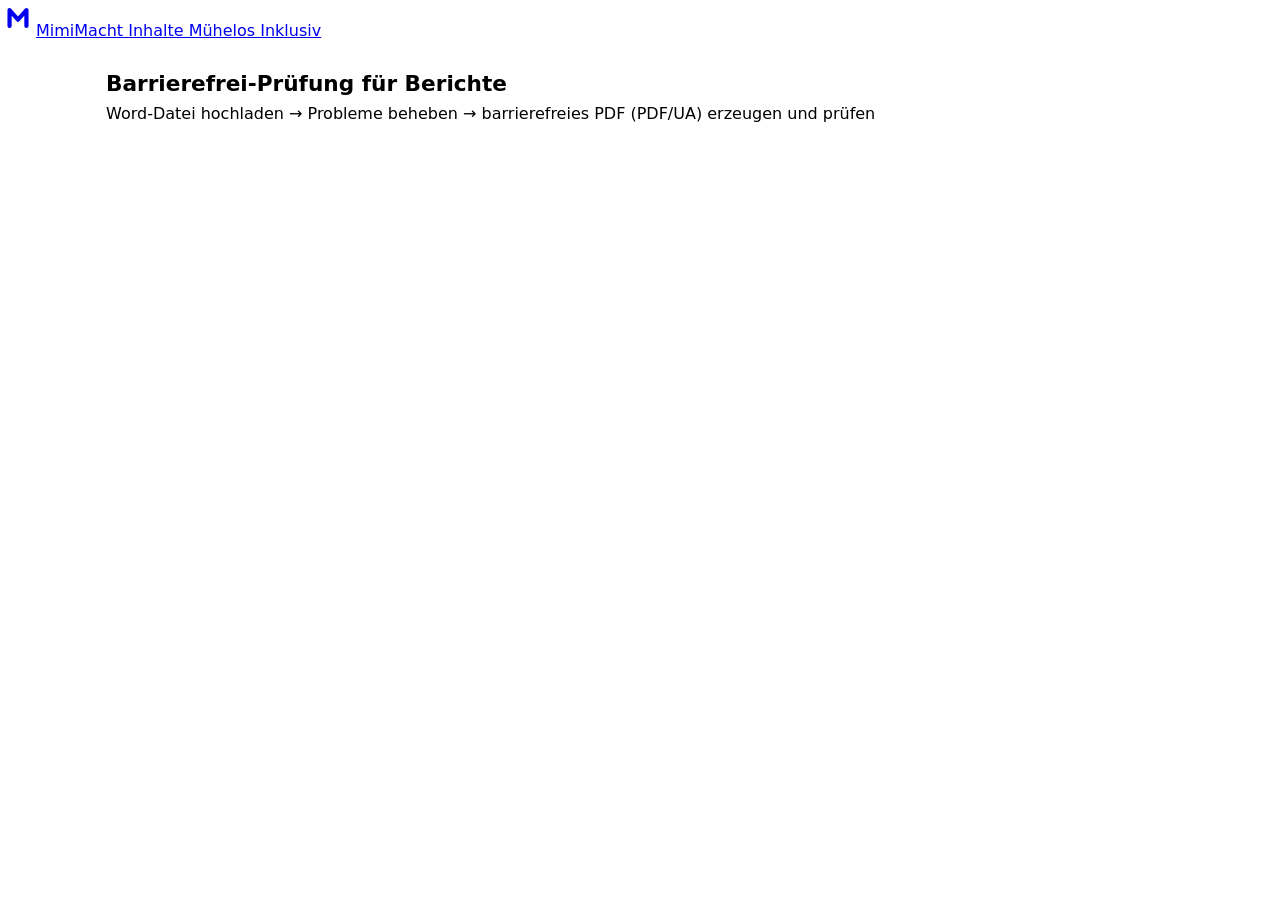
==== commit b9301d42: "Umbenennung Leo → Mimi, Favicon, ODT-Upload, Feldkorrekturen Mimi – Macht Inhalte Mühelos Inklusiv: " ====
--- a/static/index.html
+++ b/static/index.html
@@ -4,8 +4,11 @@
 <head>
 <meta charset="utf-8">
 <meta name="viewport" content="width=device-width, initial-scale=1">
-<title>Leo – Leichte Erstellung Ohne Barrieren</title>
+<title>Mimi – Macht Inhalte Mühelos Inklusiv</title>
 <script>try { const t = localStorage.getItem('leo-theme'); if (t === 'light' || t === 'dark') document.documentElement.dataset.theme = t; } catch (e) {}</script>
+<link rel="icon" href="/favicon.svg" type="image/svg+xml">
+<link rel="icon" href="/favicon.ico" sizes="16x16 32x32">
+<link rel="apple-touch-icon" href="/apple-touch-icon.png">
 <link rel="stylesheet" href="/menu.css">
 <style>
 * { box-sizing: border-box; }
@@ -74,7 +77,7 @@
 <body>
 <header class="topbar">
   <div class="topbar-in">
-    <a class="brand" href="/"><span class="logo" aria-hidden="true">L</span><span class="brand-text"><span class="brand-name">Leo</span><span class="brand-claim">Leichte Erstellung Ohne Barrieren</span></span></a>
+    <a class="brand" href="/"><span class="logo" aria-hidden="true"><svg viewBox="0 0 64 64" width="36" height="36" focusable="false"><polyline points="17,46 17,18 32,35 47,18 47,46" fill="none" stroke="currentColor" stroke-width="7.5" stroke-linecap="round" stroke-linejoin="round"/></svg></span><span class="brand-text"><span class="brand-name">Mimi</span><span class="brand-claim">Macht Inhalte Mühelos Inklusiv</span></span></a>
     <nav class="mainnav hidden" id="mainnav" aria-label="Hauptmenü"></nav>
     <button type="button" class="themebtn" id="themebtn"></button>
     <div class="usermenu hidden" id="usermenu"></div>
@@ -89,7 +92,7 @@
     <form id="loginform">
       <div><label for="l-user">Benutzername</label><input id="l-user" type="text" autocomplete="username" required></div>
       <div><label for="l-pw">Passwort</label><input id="l-pw" type="password" autocomplete="current-password" required></div>
-      <div id="l-codewrap" class="hidden"><label for="l-code">Code aus der Authenticator-App</label><input id="l-code" type="text" inputmode="numeric" autocomplete="one-time-code" maxlength="7" aria-describedby="l-codehelp"><p class="muted" id="l-codehelp">Die 6 Ziffern, die Ihre App gerade für „Leo“ anzeigt.</p></div>
+      <div id="l-codewrap" class="hidden"><label for="l-code">Code aus der Authenticator-App</label><input id="l-code" type="text" inputmode="numeric" autocomplete="one-time-code" maxlength="7" aria-describedby="l-codehelp"><p class="muted" id="l-codehelp">Die 6 Ziffern, die Ihre App gerade für „Mimi“ anzeigt (bei früher eingerichteten Konten „Leo“).</p></div>
       <div><button type="submit" id="l-btn">Anmelden</button></div>
     </form>
   </section>
@@ -104,8 +107,9 @@
   <section id="upload" class="card hidden" aria-labelledby="h-upload">
     <h2 id="h-upload">1. Word-Datei hochladen</h2>
     <div id="drop" class="drop">
-      <p><label for="file" style="display:inline">Datei auswählen (.docx)</label> oder hierher ziehen</p>
-      <input id="file" type="file" accept=".docx,application/vnd.openxmlformats-officedocument.wordprocessingml.document">
+      <p><label for="file" style="display:inline">Datei auswählen (.docx oder .odt)</label> oder hierher ziehen</p>
+      <input id="file" type="file" accept=".docx,.odt,application/vnd.openxmlformats-officedocument.wordprocessingml.document,application/vnd.oasis.opendocument.text">
+      <p class="muted">Word (.docx) oder LibreOffice/OpenOffice (.odt).</p>
       <p class="muted">Die Datei bleibt auf diesem Rechner bzw. Server und wird nicht an Dritte weitergegeben.<span id="ttlinfo"></span></p>
     </div>
   </section>
@@ -114,6 +118,7 @@
     <section class="card" aria-labelledby="h-sum">
       <h2 id="h-sum">Übersicht: <span id="docname"></span></h2>
       <p class="muted hidden" id="delinfo"></p>
+      <p class="hidden" id="odtinfo"><span class="badge b-info">ODT</span> Aus einer OpenDocument-Datei umgewandelt. Mimi prüft und korrigiert eine Word-Fassung davon. Am Ende bekommen Sie wieder eine <strong>OpenDocument-Datei (.odt)</strong> mit allen Korrekturen. Wo Mimi „in Word korrigieren“ schreibt, gilt das genauso für LibreOffice Writer. Bitte prüfen Sie das Layout im PDF.</p>
       <div class="summary" id="summary"></div>
     </section>
 
@@ -345,7 +350,7 @@
   $('#l-img').textContent = fs.length ? 'Bilder & Formeln' : 'Bilder';
   if (!fs.length) { $('#formulas').innerHTML = ''; return; }
   $('#formulas').innerHTML = `<h2 style="margin-top:24px">Formeln</h2>
-    <p class="muted">Jede Formel braucht im PDF einen Alternativtext, den der Screenreader vorliest. Leo verwendet ohne Eingabe die <strong>Linearform</strong> (wie in Word unter „Linear“). Besser verständlich ist oft ein gesprochener Text, z.&nbsp;B. „E gleich m mal c Quadrat“. Der Text wird in der Word-Datei gespeichert.</p>` +
+    <p class="muted">Jede Formel braucht im PDF einen Alternativtext, den der Screenreader vorliest. Mimi verwendet ohne Eingabe die <strong>Linearform</strong> (wie in Word unter „Linear“). Besser verständlich ist oft ein gesprochener Text, z.&nbsp;B. „E gleich m mal c Quadrat“. Der Text wird in der Word-Datei gespeichert.</p>` +
     fs.map(f => {
       const v = (edits.formulas[f.key] ?? '').trim();
       const own = f.key in edits.formulas ? (v !== '' && v !== f.linear) : !!f.alt;
@@ -402,6 +407,13 @@
   $('#delinfo').textContent = txt;
   $('#delinfo').classList.toggle('hidden', !d);
   $('#delinfo2').textContent = d ? ' Sonst geschieht das automatisch am ' + fmtDate(d) + '.' : '';
+  // ODT-Berichte: Hinweis, und die ODT ist die Hauptdatei zum Weiterarbeiten
+  const odt = job.source === 'odt';
+  $('#odtinfo').classList.toggle('hidden', !odt);
+  $('#dl-odt').textContent = odt ? 'Korrigierte OpenDocument-Datei (.odt)' : 'OpenDocument (.odt)';
+  $('#dl-docx').textContent = odt ? 'Word-Datei (.docx)' : 'Korrigierte Word-Datei (.docx)';
+  const dl = $('#downloads');
+  if (odt) dl.insertBefore($('#dl-odt'), $('#dl-docx')); else dl.insertBefore($('#dl-docx'), $('#dl-odt'));
 }
 function renderAll() { renderDelete(); renderPrep(); renderDoc(); renderImages(); renderFormulas(); renderTables(); renderStructure(); renderSummary(); }
 
@@ -421,7 +433,7 @@
   showError('');
   if (!file) return;
   const fd = new FormData(); fd.append('file', file);
-  $('#drop').innerHTML = `<p><span class="spinner"></span> „${esc(file.name)}“ wird hochgeladen und analysiert …</p>`;
+  $('#drop').innerHTML = `<p><span class="spinner"></span> „${esc(file.name)}“ wird hochgeladen${/\.odt$/i.test(file.name) ? ', umgewandelt' : ''} und analysiert …</p>`;
   try { loadJob(await api('/api/upload', {method: 'POST', body: fd})); }
   catch (e) { showError(e.message); setTimeout(() => location.reload(), 4000); }
 }
@@ -641,7 +653,7 @@
 }
 function renderMfa() {
   $('#mfabody').innerHTML = mfaOn
-    ? `<p><span class="badge b-ok">eingeschaltet</span> Beim Anmelden fragt Leo nach Ihrem Passwort einen Code aus Ihrer Authenticator-App ab.</p>
+    ? `<p><span class="badge b-ok">eingeschaltet</span> Beim Anmelden fragt Mimi nach Ihrem Passwort einen Code aus Ihrer Authenticator-App ab.</p>
        <p class="muted">Handy verloren oder gewechselt? Die Administration kann die Zwei-Faktor-Anmeldung zurücksetzen.</p>
        <form id="mfaoff" class="row"><div><label for="mfa-off-code">Aktueller Code zum Ausschalten</label><input id="mfa-off-code" type="text" inputmode="numeric" autocomplete="one-time-code" maxlength="7" required></div><div><button type="submit" class="secondary">Ausschalten</button></div></form>`
     : `<p>Mit der Zwei-Faktor-Anmeldung braucht man zum Anmelden außer dem Passwort einen Code, den eine App auf Ihrem Handy alle 30 Sekunden neu erzeugt (z.&nbsp;B. Microsoft Authenticator, Google Authenticator, FreeOTP). Ein gestohlenes Passwort allein reicht dann nicht mehr. Freiwillig.</p>
